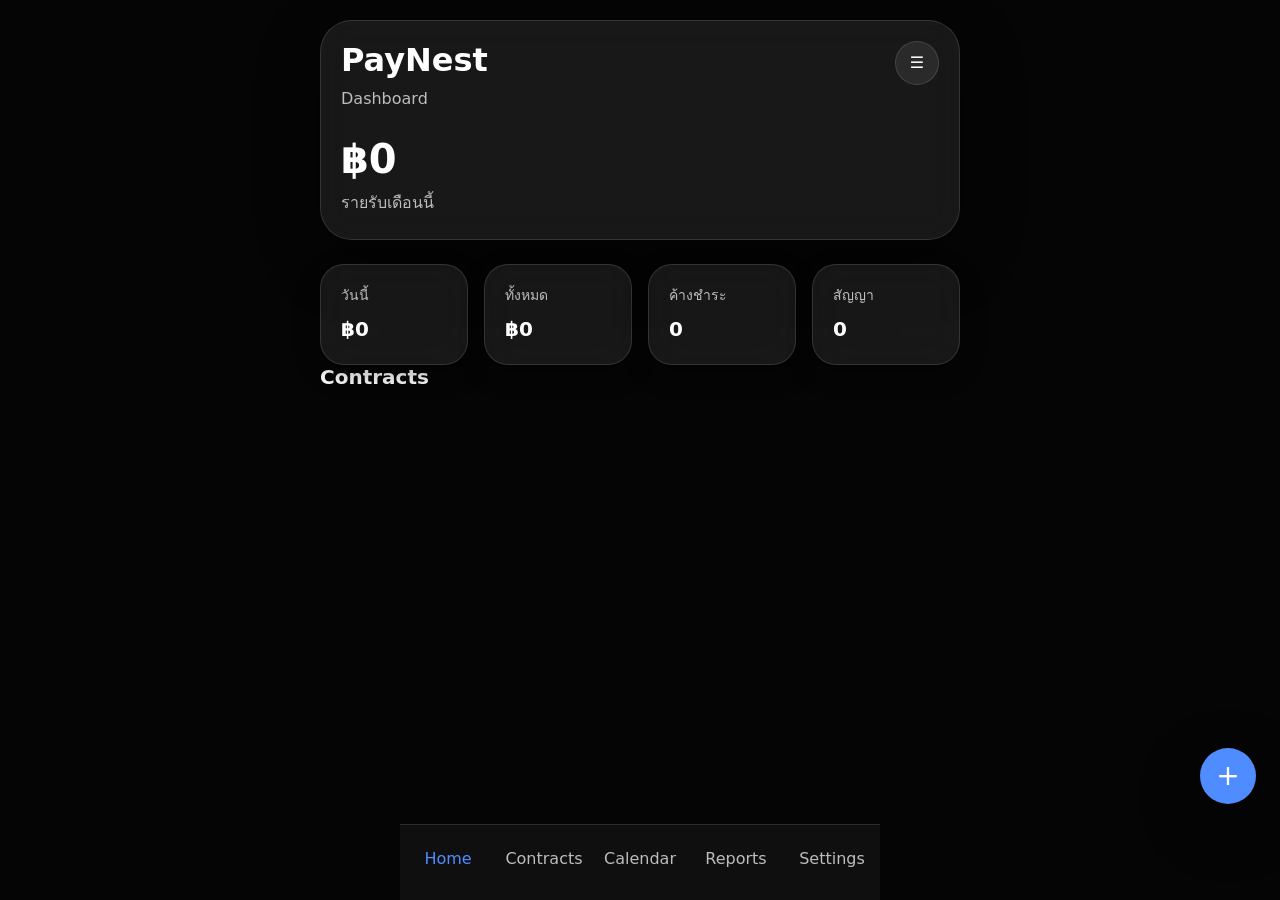
==== index.html @ bc9b3482 "Update index.html" ====
<!DOCTYPE html>
<html lang="th">
<head>
  <meta charset="UTF-8">
  <meta name="viewport" content="width=device-width, initial-scale=1.0">
  <meta name="theme-color" content="#0b0b0b">

  <title>PayNest</title>

  <link rel="manifest" href="manifest.json">

  <link rel="stylesheet" href="css/variables.css">
  <link rel="stylesheet" href="css/reset.css">
  <link rel="stylesheet" href="css/layout.css">
  <link rel="stylesheet" href="css/components.css">
  <link rel="stylesheet" href="css/animations.css">
  <link rel="stylesheet" href="css/responsive.css">
  <link rel="stylesheet" href="css/style.css">
</head>

<body>

<div class="app">

<header class="hero-card">

<div class="hero-header">

<div class="hero-title">

<h1>PayNest</h1>
<p>Dashboard</p>

</div>

<button id="profileBtn" class="icon-button" type="button" aria-label="Profile">
☰
</button>

</div>

<div class="hero-content">

<h2 id="monthlyIncome">
฿0
</h2>

<p>รายรับเดือนนี้</p>

</div>

</header>

<section class="summary-grid">

<div class="summary-card">
<span>วันนี้</span>
<strong id="todayIncome">฿0</strong>
</div>

<div class="summary-card">
<span>ทั้งหมด</span>
<strong id="totalIncome">฿0</strong>
</div>

<div class="summary-card">
<span>ค้างชำระ</span>
<strong id="overdueCount">0</strong>
</div>

<div class="summary-card">
<span>สัญญา</span>
<strong id="contractCount">0</strong>
</div>

</section>

<section class="section">

<div class="section-header">

<h2>Contracts</h2>

</div>

<div id="contractList" class="contract-list">

<!-- Contract Cards -->

</div>

</section>

</div>

<button id="fab" class="fab" type="button" aria-label="Add Contract">
+
</button>

<nav class="bottom-nav">

<button class="nav-item active" type="button">
Home
</button>

<button class="nav-item" type="button">
Contracts
</button>

<button class="nav-item" type="button">
Calendar
</button>

<button class="nav-item" type="button">
Reports
</button>

<button class="nav-item" type="button">
Settings
</button>

</nav>

<script type="module" src="js/app.js"></script>

</body>
</html>
---- css/variables.css ----
/* ==========================================
   PayNest v1
   File : variables.css
   Description : Design System
   Theme : Piano Black + Glass UI
========================================== */

:root {

    /* ========= Brand ========= */

    --app-name: "PayNest";

    /* ========= Colors ========= */

    --color-background: #050505;
    --color-surface: #111111;
    --color-card: rgba(255, 255, 255, 0.08);

    --color-text: #ffffff;
    --color-text-secondary: #bdbdbd;

    --color-primary: #4f8cff;
    --color-success: #36d17c;
    --color-warning: #ffb020;
    --color-danger: #ff5d73;

    --color-border: rgba(255,255,255,.12);

    /* ========= Glass ========= */

    --glass-background: rgba(255,255,255,.08);
    --glass-border: rgba(255,255,255,.12);
    --glass-blur: 18px;

    /* ========= Radius ========= */

    --radius-xs: 8px;
    --radius-sm: 12px;
    --radius-md: 18px;
    --radius-lg: 24px;
    --radius-xl: 32px;
    --radius-pill: 999px;

    /* ========= Shadow ========= */

    --shadow-sm: 0 2px 8px rgba(0,0,0,.25);

    --shadow-md: 0 10px 24px rgba(0,0,0,.35);

    --shadow-lg: 0 20px 60px rgba(0,0,0,.45);

    /* ========= Typography ========= */

    --font-family:
        Inter,
        "Noto Sans Thai",
        system-ui,
        sans-serif;

    --font-size-xs: .75rem;
    --font-size-sm: .875rem;
    --font-size-md: 1rem;
    --font-size-lg: 1.25rem;
    --font-size-xl: 2rem;
    --font-size-hero: 2.5rem;

    --font-weight-normal: 400;
    --font-weight-medium: 500;
    --font-weight-semibold: 600;
    --font-weight-bold: 700;

    /* ========= Layout ========= */

--container-width: 480px;

--header-height: 88px;
--bottom-nav-height: 76px;

--fab-size:56px;
--fab-right: 24px;
--fab-bottom: 96px;
--icon-button-size: 44px;
/* Safe Area */

--safe-top: env(safe-area-inset-top);
--safe-right: env(safe-area-inset-right);
--safe-bottom: env(safe-area-inset-bottom);
--safe-left: env(safe-area-inset-left);

    /* ========= Spacing ========= */

    --space-1: 4px;
    --space-2: 8px;
    --space-3: 12px;
    --space-4: 16px;
    --space-5: 20px;
    --space-6: 24px;
    --space-7: 32px;
    --space-8: 40px;

    /* ========= Transition ========= */

    --transition-fast: .18s ease;
    --transition-normal: .28s ease;
    --transition-slow: .40s ease;
/* Animation */

--animation-duration: .35s;
--animation-scale: .98;
--animation-slide-offset: 16px;
    /* ========= Z-Index ========= */

    --z-base: 1;
    --z-header: 100;
    --z-fab: 500;
    --z-navigation: 800;
    --z-modal: 1000;
    --z-toast: 1100;
}
---- css/layout.css ----
/* ==========================================
   PayNest v1
   File : layout.css
   Version : 1.0.0
   Description : Application Layout
========================================== */

/* ---------- App ---------- */

.app{
    width:100%;
    max-width:var(--container-width);
    min-height:100vh;
    margin:0 auto;
    padding:var(--space-5);
    padding-bottom:calc(var(--bottom-nav-height) + var(--space-6));
}

/* ---------- Content ---------- */

.content{
    display:flex;
    flex-direction:column;
    gap:var(--space-6);
    margin-top:var(--space-6);
}

/* ---------- Section ---------- */

.section{
    display:flex;
    flex-direction:column;
    gap:var(--space-4);
}

/* ---------- Section Header ---------- */

.section-header{
    display:flex;
    align-items:center;
    justify-content:space-between;
}

.section-header h2{
    font-size:var(--font-size-lg);
    font-weight:var(--font-weight-semibold);
}

/* ---------- Hero ---------- */

.hero-card{
    display:flex;
    flex-direction:column;
    gap:var(--space-6);
    margin-bottom:var(--space-6);
}

.hero-header{
    display:flex;
    align-items:flex-start;
    justify-content:space-between;
}

.hero-content{
    display:flex;
    flex-direction:column;
    gap:var(--space-2);
}

/* ---------- Summary ---------- */

.summary-grid{
    display:grid;
    grid-template-columns:repeat(2,1fr);
    gap:var(--space-4);
}

/* ---------- Contract ---------- */

.contract-list{
    display:flex;
    flex-direction:column;
    gap:var(--space-4);
}

/* ---------- Bottom Navigation ---------- */

.bottom-nav{
    position:fixed;
    left:50%;
    bottom:0;
    transform:translateX(-50%);
    width:100%;
    max-width:var(--container-width);
    height:var(--bottom-nav-height);

    display:grid;
    grid-template-columns:repeat(5,1fr);
    align-items:center;
}

/* ---------- Floating Button ---------- */

.fab{
    position:fixed;

    right:var(--fab-right);
    bottom:var(--fab-bottom);

    width:var(--fab-size);
    height:var(--fab-size);

    display:flex;
    align-items:center;
    justify-content:center;

    z-index:var(--z-fab);
}
---- css/components.css ----
/* ==========================================
   PayNest v1
   File : components.css
   Version : 1.0.0
   Description : UI Components
========================================== */

/* ---------- Hero Card ---------- */

.hero-card{

    background:var(--glass-background);
    border:1px solid var(--glass-border);

    backdrop-filter:blur(var(--glass-blur));
    -webkit-backdrop-filter:blur(var(--glass-blur));

    border-radius:var(--radius-xl);

    padding:var(--space-5);
min-height:220px;

    box-shadow:var(--shadow-lg);

}

.hero-title h1{

    color:var(--color-text);
    font-size:var(--font-size-xl);
    font-weight:var(--font-weight-bold);

}

.hero-title p{

    margin-top:var(--space-2);

    color:var(--color-text-secondary);

}

.hero-content h2{

    color:var(--color-text);

    font-size:var(--font-size-hero);

    font-weight:var(--font-weight-bold);

}

/* ---------- Summary ---------- */

.summary-card{

    background:var(--glass-background);

    border:1px solid var(--glass-border);

    backdrop-filter:blur(var(--glass-blur));
    -webkit-backdrop-filter:blur(var(--glass-blur));

    border-radius:var(--radius-lg);

    padding:var(--space-5);

    box-shadow:var(--shadow-md);

}

.summary-card span{

    display:block;

    color:var(--color-text-secondary);

    font-size:var(--font-size-sm);

}

.summary-card strong{

    display:block;

    margin-top:var(--space-2);

    color:var(--color-text);

    font-size:var(--font-size-lg);

}

/* ---------- Contract Card ---------- */

.contract-card{

    background:var(--glass-background);

    border:1px solid var(--glass-border);

    backdrop-filter:blur(var(--glass-blur));
    -webkit-backdrop-filter:blur(var(--glass-blur));

    border-radius:var(--radius-lg);

    padding:var(--space-5);

    box-shadow:var(--shadow-md);

}

/* ---------- Progress ---------- */

.progress{

    width:100%;
    height:8px;

    overflow:hidden;

    border-radius:var(--radius-pill);

    background:var(--color-surface);

}

.progress-bar{

    width:0;

    height:100%;

    background:var(--color-primary);

    transition:width var(--transition-normal);

}

/* ---------- Icon Button ---------- */

.icon-button{

    width:var(--icon-button-size);
    height:var(--icon-button-size);

    display:flex;
    align-items:center;
    justify-content:center;

    border-radius:50%;

    background:var(--glass-background);

    border:1px solid var(--glass-border);

    color:var(--color-text);

}

/* ---------- Floating Button ---------- */

.fab{

    background:var(--color-primary);

    color:var(--color-text);

    border-radius:50%;

    box-shadow:var(--shadow-lg);

    font-size:1.75rem;

}

/* ---------- Bottom Navigation ---------- */

.bottom-nav{

    background:rgba(17,17,17,.92);

    backdrop-filter:blur(var(--glass-blur));
    -webkit-backdrop-filter:blur(var(--glass-blur));

    border-top:1px solid var(--color-border);

}

.nav-item{

    color:var(--color-text-secondary);

    transition:color var(--transition-fast);

}

.nav-item.active{

    color:var(--color-primary);

}

/* ---------- Empty State ---------- */

.empty-state{

    padding:var(--space-8);

    text-align:center;

    color:var(--color-text-secondary);

}
---- css/animations.css ----
/* ==========================================
   PayNest v1
   File : animations.css
   Version : 1.0.0
   Description : Animations
========================================== */

/* ---------- Fade ---------- */

@keyframes fadeIn{

    from{
        opacity:0;
    }

    to{
        opacity:1;
    }

}

/* ---------- Slide ---------- */

@keyframes slideUp{

    from{

        opacity:0;

        transform:translateY(var(--animation-slide-offset));

    }

    to{

        opacity:1;

        transform:translateY(0);

    }

}

/* ---------- Scale ---------- */

@keyframes scaleIn{

    from{

        opacity:0;

        transform:scale(var(--animation-scale));

    }

    to{

        opacity:1;

        transform:scale(1);

    }

}

/* ---------- Classes ---------- */

.fade-in{

    animation:
        fadeIn
        var(--animation-duration)
        ease
        both;

}

.slide-up{

    animation:
        slideUp
        var(--animation-duration)
        ease
        both;

}

.scale-in{

    animation:
        scaleIn
        var(--animation-duration)
        ease
        both;

}

/* ---------- Card ---------- */

.hero-card,
.summary-card,
.contract-card{

    transition:

        transform var(--transition-normal),

        box-shadow var(--transition-normal),

        border-color var(--transition-fast);

}

.hero-card:hover,
.summary-card:hover,
.contract-card:hover{

    transform:translateY(-2px);

}

/* ---------- Button ---------- */

.icon-button,
.fab,
.nav-item{

    transition:

        transform var(--transition-fast),

        opacity var(--transition-fast),

        background-color var(--transition-fast),

        color var(--transition-fast);

}

.icon-button:active,
.fab:active{

    transform:scale(var(--animation-scale));

}

/* ---------- Progress ---------- */

.progress-bar{

    transition:
        width
        var(--transition-normal);

}
---- css/responsive.css ----
/* ==========================================
   PayNest v1
   File : responsive.css
   Version : 1.0.0
   Description : Responsive Layout
========================================== */

/* ---------- Small Mobile ---------- */

@media (max-width:360px){

    .app{

        padding:var(--space-4);

        padding-top:
            calc(var(--space-4) + var(--safe-top));

        padding-bottom:
            calc(
                var(--bottom-nav-height)
                + var(--space-5)
                + var(--safe-bottom)
            );

    }

    .summary-grid{

        grid-template-columns:1fr;

    }

    .hero-content h2{

        font-size:calc(var(--font-size-hero) - .5rem);

    }

    .fab{

        right:var(--space-4);

        bottom:
            calc(
                var(--fab-bottom)
                + var(--safe-bottom)
            );

    }

}

/* ---------- Mobile ---------- */

@media (min-width:361px){

    .app{

        padding-top:
            calc(var(--space-5) + var(--safe-top));

        padding-bottom:
            calc(
                var(--bottom-nav-height)
                + var(--space-6)
                + var(--safe-bottom)
            );

    }

    .bottom-nav{

    padding-bottom:
        calc(
            var(--safe-bottom)
            + var(--space-2)
        );

}

}

/* ---------- Tablet ---------- */

@media (min-width:768px){

    .summary-grid{

        grid-template-columns:
            repeat(4,1fr);

    }

    .contract-list{

        gap:var(--space-5);

    }

}

/* ---------- Desktop ---------- */

@media (min-width:1024px){

    .app{

        max-width:680px;

    }

}
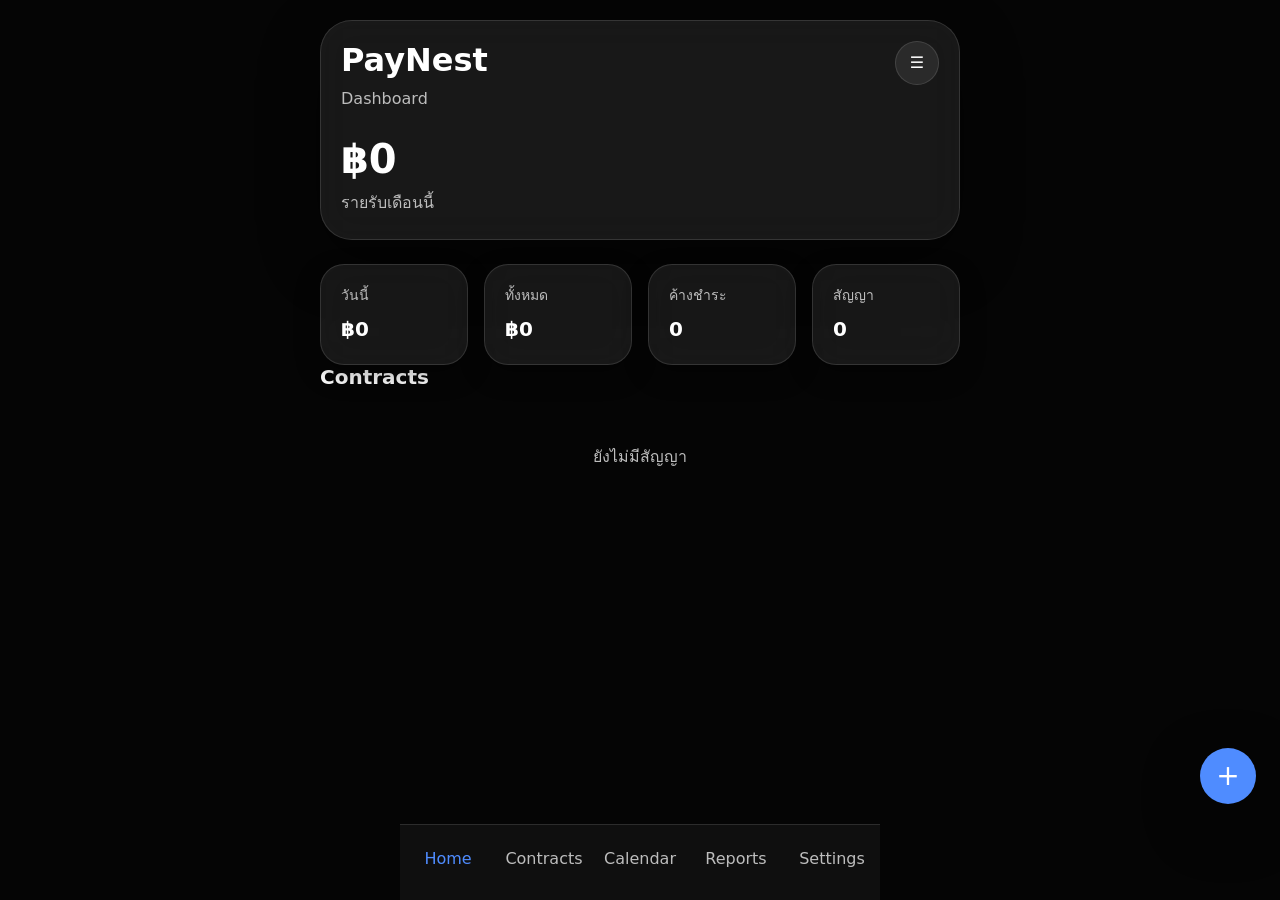
==== commit 871161c9: "Update index.html" ====
--- a/index.html
+++ b/index.html
@@ -121,7 +121,7 @@
 
 </nav>
 
-<script type="module" src="js/app.js"></script>
+<script type="module" src="js/app.js?v=2"></script>
 
 </body>
 </html>
--- a/css/style.css
+++ b/css/style.css
@@ -0,0 +1,52 @@
+/* ==========================================
+   PayNest v1
+   File : style.css
+   Version : 1.0.0
+   Description : Global Utilities
+========================================== */
+
+/* ---------- Utilities ---------- */
+
+.hidden{
+    display:none;
+}
+
+.text-center{
+    text-align:center;
+}
+
+.w-100{
+    width:100%;
+}
+
+.mt-1{
+    margin-top:var(--space-1);
+}
+
+.mt-2{
+    margin-top:var(--space-2);
+}
+
+.mt-3{
+    margin-top:var(--space-3);
+}
+
+.mt-4{
+    margin-top:var(--space-4);
+}
+
+.mb-1{
+    margin-bottom:var(--space-1);
+}
+
+.mb-2{
+    margin-bottom:var(--space-2);
+}
+
+.mb-3{
+    margin-bottom:var(--space-3);
+}
+
+.mb-4{
+    margin-bottom:var(--space-4);
+}
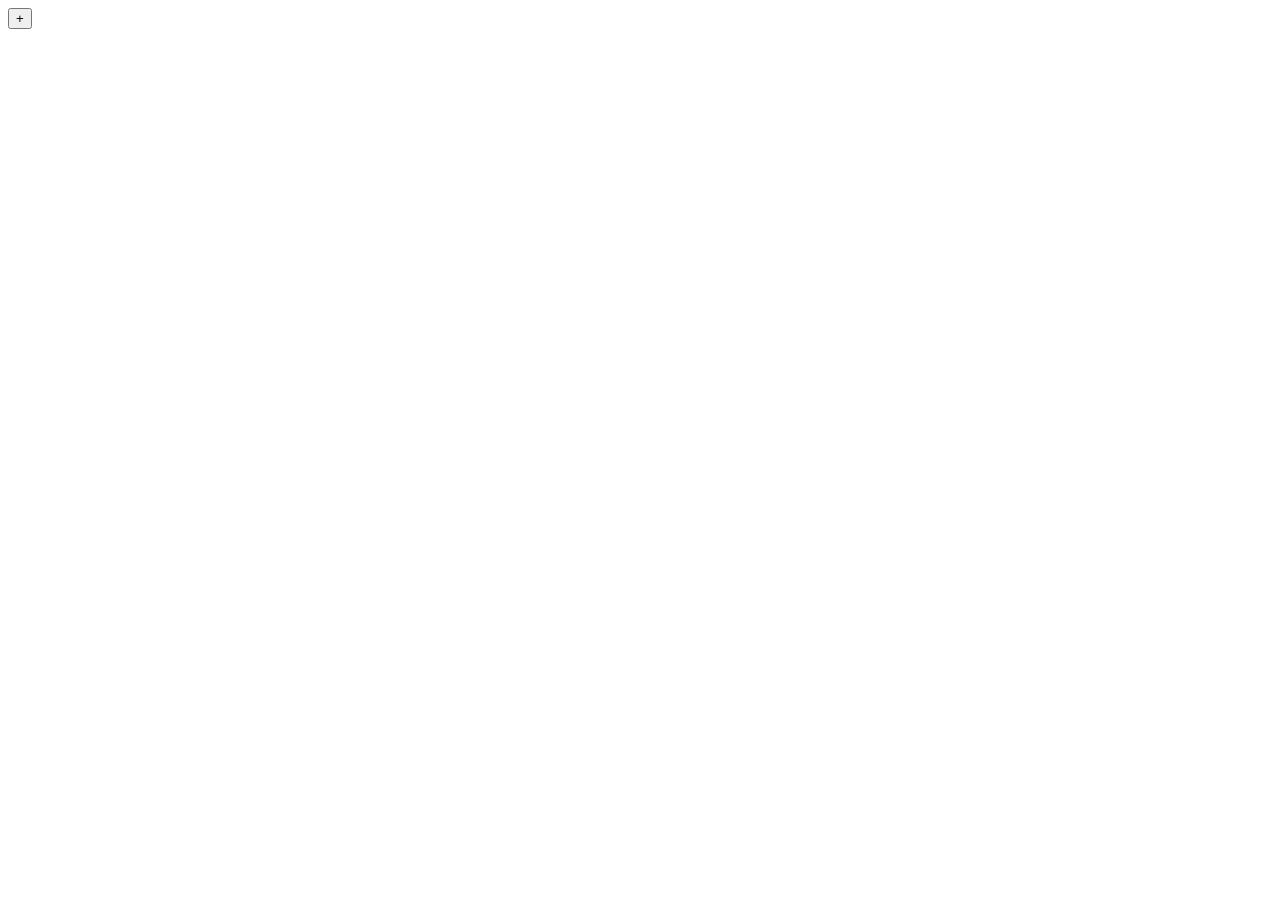
==== commit fd4d94fb: "Create index.html" ====
--- a/index.html
+++ b/index.html
@@ -3,125 +3,37 @@
 <head>
   <meta charset="UTF-8">
   <meta name="viewport" content="width=device-width, initial-scale=1.0">
-  <meta name="theme-color" content="#0b0b0b">
-
-  <title>PayNest</title>
-
+  <meta name="theme-color" content="#050505">
+  <meta name="description" content="PayNest v1">
   <link rel="manifest" href="manifest.json">
 
   <link rel="stylesheet" href="css/variables.css">
-  <link rel="stylesheet" href="css/reset.css">
+  <link rel="stylesheet" href="css/base.css">
   <link rel="stylesheet" href="css/layout.css">
   <link rel="stylesheet" href="css/components.css">
-  <link rel="stylesheet" href="css/animations.css">
+  <link rel="stylesheet" href="css/utilities.css">
   <link rel="stylesheet" href="css/responsive.css">
-  <link rel="stylesheet" href="css/style.css">
+
+  <title>PayNest v1</title>
 </head>
-
 <body>
 
-<div class="app">
+<div id="app">
 
-<header class="hero-card">
+  <header id="hero"></header>
 
-<div class="hero-header">
+  <main id="main-content">
+    <section id="summary-cards"></section>
+    <section id="contract-list"></section>
+  </main>
 
-<div class="hero-title">
+  <button id="fab" aria-label="เพิ่มสัญญา">+</button>
 
-<h1>PayNest</h1>
-<p>Dashboard</p>
+  <nav id="bottom-navigation" aria-label="Bottom Navigation"></nav>
 
 </div>
 
-<button id="profileBtn" class="icon-button" type="button" aria-label="Profile">
-☰
-</button>
-
-</div>
-
-<div class="hero-content">
-
-<h2 id="monthlyIncome">
-฿0
-</h2>
-
-<p>รายรับเดือนนี้</p>
-
-</div>
-
-</header>
-
-<section class="summary-grid">
-
-<div class="summary-card">
-<span>วันนี้</span>
-<strong id="todayIncome">฿0</strong>
-</div>
-
-<div class="summary-card">
-<span>ทั้งหมด</span>
-<strong id="totalIncome">฿0</strong>
-</div>
-
-<div class="summary-card">
-<span>ค้างชำระ</span>
-<strong id="overdueCount">0</strong>
-</div>
-
-<div class="summary-card">
-<span>สัญญา</span>
-<strong id="contractCount">0</strong>
-</div>
-
-</section>
-
-<section class="section">
-
-<div class="section-header">
-
-<h2>Contracts</h2>
-
-</div>
-
-<div id="contractList" class="contract-list">
-
-<!-- Contract Cards -->
-
-</div>
-
-</section>
-
-</div>
-
-<button id="fab" class="fab" type="button" aria-label="Add Contract">
-+
-</button>
-
-<nav class="bottom-nav">
-
-<button class="nav-item active" type="button">
-Home
-</button>
-
-<button class="nav-item" type="button">
-Contracts
-</button>
-
-<button class="nav-item" type="button">
-Calendar
-</button>
-
-<button class="nav-item" type="button">
-Reports
-</button>
-
-<button class="nav-item" type="button">
-Settings
-</button>
-
-</nav>
-
-<script type="module" src="js/app.js?v=2"></script>
+<script type="module" src="js/main.js"></script>
 
 </body>
-</html>
+</html>
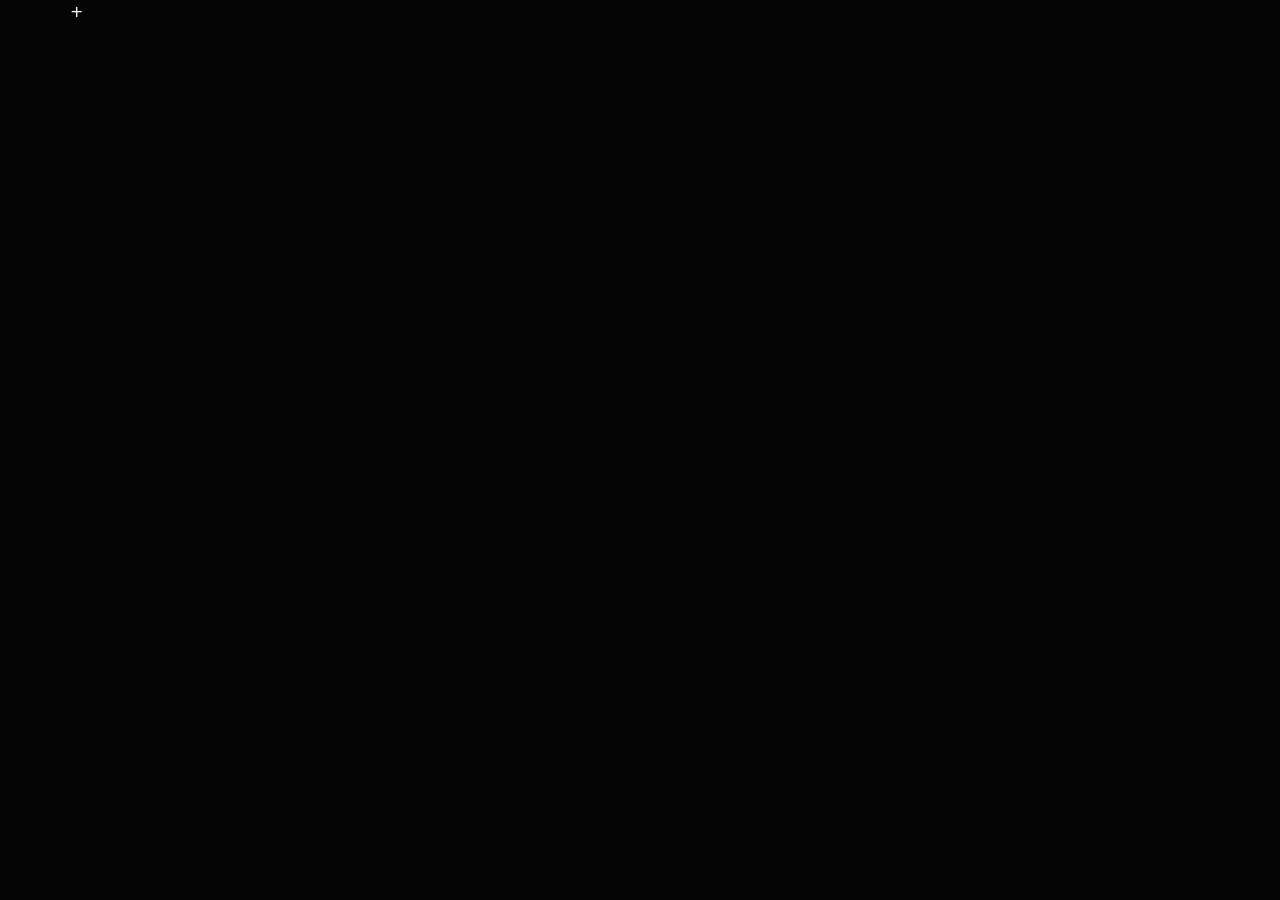
==== commit d13fce6c: "Update index.html" ====
--- a/index.html
+++ b/index.html
@@ -36,4 +36,4 @@
 <script type="module" src="js/main.js"></script>
 
 </body>
-</html>+</html>
--- a/css/variables.css
+++ b/css/variables.css
@@ -0,0 +1,218 @@
+/* ==========================================================
+   PayNest v1
+   variables.css
+   Design Tokens
+   Version : 1.0.0
+========================================================== */
+
+:root {
+
+    /* ==========================================
+       Colors
+    ========================================== */
+
+    --color-background: #050505;
+
+    --color-surface: rgba(255,255,255,.08);
+
+    --color-surface-hover: rgba(255,255,255,.12);
+
+    --color-border: rgba(255,255,255,.10);
+
+    --color-primary: #00E5FF;
+
+    --color-primary-light: #7CF3FF;
+
+    --color-success: #22C55E;
+
+    --color-warning: #F59E0B;
+
+    --color-danger: #EF4444;
+
+    --color-text: #FFFFFF;
+
+    --color-text-secondary: #B7BDC6;
+
+    --color-text-disabled: #707784;
+
+
+
+    /* ==========================================
+       Glass UI
+    ========================================== */
+
+    --glass-background: rgba(255,255,255,.08);
+
+    --glass-border: rgba(255,255,255,.10);
+
+    --glass-blur: 18px;
+
+    --glass-saturate: 180%;
+
+
+
+    /* ==========================================
+       Typography
+    ========================================== */
+
+    --font-family:
+        "Inter",
+        "Noto Sans Thai",
+        system-ui,
+        sans-serif;
+
+    --font-size-xs: .75rem;
+
+    --font-size-sm: .875rem;
+
+    --font-size-md: 1rem;
+
+    --font-size-lg: 1.125rem;
+
+    --font-size-xl: 1.5rem;
+
+    --font-size-2xl: 2rem;
+
+    --font-size-3xl: 2.5rem;
+
+
+
+    /* ==========================================
+       Font Weight
+    ========================================== */
+
+    --font-weight-regular: 400;
+
+    --font-weight-medium: 500;
+
+    --font-weight-semibold: 600;
+
+    --font-weight-bold: 700;
+
+
+
+    /* ==========================================
+       Line Height
+    ========================================== */
+
+    --line-height-sm: 1.2;
+
+    --line-height-md: 1.5;
+
+    --line-height-lg: 1.8;
+
+
+
+    /* ==========================================
+       Spacing
+    ========================================== */
+
+    --space-1: .25rem;
+
+    --space-2: .5rem;
+
+    --space-3: .75rem;
+
+    --space-4: 1rem;
+
+    --space-5: 1.25rem;
+
+    --space-6: 1.5rem;
+
+    --space-7: 2rem;
+
+    --space-8: 3rem;
+
+
+
+    /* ==========================================
+       Radius
+    ========================================== */
+
+    --radius-sm: 10px;
+
+    --radius-md: 16px;
+
+    --radius-lg: 24px;
+
+    --radius-xl: 32px;
+
+    --radius-round: 999px;
+
+
+
+    /* ==========================================
+       Shadow
+    ========================================== */
+
+    --shadow-sm:
+
+        0 4px 10px rgba(0,0,0,.20);
+
+    --shadow-md:
+
+        0 12px 30px rgba(0,0,0,.28);
+
+    --shadow-lg:
+
+        0 20px 50px rgba(0,0,0,.40);
+
+    --shadow-primary:
+
+        0 0 24px rgba(0,229,255,.25);
+
+
+
+    /* ==========================================
+       Border
+    ========================================== */
+
+    --border-width: 1px;
+
+    --border-style: solid;
+
+
+
+    /* ==========================================
+       Transition
+    ========================================== */
+
+    --transition-fast: .18s ease;
+
+    --transition-normal: .28s ease;
+
+    --transition-slow: .40s ease;
+
+
+
+    /* ==========================================
+       Layout
+    ========================================== */
+
+    --container-width: 640px;
+
+    --header-height: 70px;
+
+    --bottom-nav-height: 72px;
+
+    --fab-size: 60px;
+
+
+
+    /* ==========================================
+       Z-index
+    ========================================== */
+
+    --z-base: 1;
+
+    --z-header: 100;
+
+    --z-navigation: 300;
+
+    --z-fab: 500;
+
+    --z-modal: 1000;
+
+    --z-toast: 1100;
+
+}
--- a/css/base.css
+++ b/css/base.css
@@ -0,0 +1,239 @@
+/* ==========================================================
+   PayNest v1
+   base.css
+   Base Styles
+   Version : 1.0.0
+========================================================== */
+
+/* ==========================================
+   Reset
+========================================== */
+
+*,
+*::before,
+*::after{
+    margin:0;
+    padding:0;
+    box-sizing:border-box;
+}
+
+/* ==========================================
+   HTML
+========================================== */
+
+html{
+    font-size:16px;
+    scroll-behavior:smooth;
+    -webkit-text-size-adjust:100%;
+}
+
+/* ==========================================
+   Body
+========================================== */
+
+body{
+
+    min-height:100vh;
+
+    background:var(--color-background);
+
+    color:var(--color-text);
+
+    font-family:var(--font-family);
+
+    font-size:var(--font-size-md);
+
+    font-weight:var(--font-weight-regular);
+
+    line-height:var(--line-height-md);
+
+    text-rendering:optimizeLegibility;
+
+    -webkit-font-smoothing:antialiased;
+
+    -moz-osx-font-smoothing:grayscale;
+
+    overflow-x:hidden;
+
+}
+
+/* ==========================================
+   Headings
+========================================== */
+
+h1,
+h2,
+h3,
+h4,
+h5,
+h6{
+
+    font-weight:var(--font-weight-bold);
+
+    line-height:var(--line-height-sm);
+
+}
+
+/* ==========================================
+   Paragraph
+========================================== */
+
+p{
+
+    color:var(--color-text-secondary);
+
+}
+
+/* ==========================================
+   Link
+========================================== */
+
+a{
+
+    color:inherit;
+
+    text-decoration:none;
+
+    transition:color var(--transition-fast);
+
+}
+
+/* ==========================================
+   Lists
+========================================== */
+
+ul,
+ol{
+
+    list-style:none;
+
+}
+
+/* ==========================================
+   Images
+========================================== */
+
+img,
+picture{
+
+    display:block;
+
+    max-width:100%;
+
+    height:auto;
+
+}
+
+/* ==========================================
+   Button
+========================================== */
+
+button{
+
+    border:none;
+
+    outline:none;
+
+    background:none;
+
+    color:inherit;
+
+    font:inherit;
+
+    cursor:pointer;
+
+}
+
+/* ==========================================
+   Form
+========================================== */
+
+input,
+textarea,
+select{
+
+    width:100%;
+
+    border:none;
+
+    outline:none;
+
+    background:transparent;
+
+    color:inherit;
+
+    font:inherit;
+
+}
+
+textarea{
+
+    resize:vertical;
+
+}
+
+/* ==========================================
+   Table
+========================================== */
+
+table{
+
+    width:100%;
+
+    border-collapse:collapse;
+
+}
+
+/* ==========================================
+   Selection
+========================================== */
+
+::selection{
+
+    background:var(--color-primary);
+
+    color:#000;
+
+}
+
+/* ==========================================
+   Scrollbar
+========================================== */
+
+::-webkit-scrollbar{
+
+    width:8px;
+
+}
+
+::-webkit-scrollbar-track{
+
+    background:transparent;
+
+}
+
+::-webkit-scrollbar-thumb{
+
+    background:rgba(255,255,255,.18);
+
+    border-radius:var(--radius-round);
+
+}
+
+::-webkit-scrollbar-thumb:hover{
+
+    background:rgba(255,255,255,.30);
+
+}
+
+/* ==========================================
+   Focus
+========================================== */
+
+:focus-visible{
+
+    outline:2px solid var(--color-primary);
+
+    outline-offset:2px;
+
+}
--- a/css/layout.css
+++ b/css/layout.css
@@ -0,0 +1,185 @@
+/* ==========================================================
+   PayNest v1
+   layout.css
+   Layout System
+   Version : 1.0.0
+========================================================== */
+
+/* ==========================================
+   App
+========================================== */
+
+#app{
+
+    width:100%;
+
+    min-height:100vh;
+
+    max-width:var(--container-width);
+
+    margin:0 auto;
+
+    position:relative;
+
+    padding-bottom:calc(
+        var(--bottom-nav-height) +
+        var(--space-6)
+    );
+
+}
+
+/* ==========================================
+   Container
+========================================== */
+
+.container{
+
+    width:100%;
+
+    padding-left:var(--space-4);
+
+    padding-right:var(--space-4);
+
+    margin:0 auto;
+
+}
+
+/* ==========================================
+   Header
+========================================== */
+
+.app-header{
+
+    width:100%;
+
+    padding-top:var(--space-6);
+
+    padding-bottom:var(--space-5);
+
+}
+
+/* ==========================================
+   Main
+========================================== */
+
+.app-main{
+
+    display:flex;
+
+    flex-direction:column;
+
+    gap:var(--space-5);
+
+}
+
+/* ==========================================
+   Section
+========================================== */
+
+.section{
+
+    display:flex;
+
+    flex-direction:column;
+
+    gap:var(--space-4);
+
+}
+
+/* ==========================================
+   Grid
+========================================== */
+
+.grid{
+
+    display:grid;
+
+    gap:var(--space-4);
+
+}
+
+.grid-2{
+
+    grid-template-columns:
+        repeat(2,minmax(0,1fr));
+
+}
+
+.grid-3{
+
+    grid-template-columns:
+        repeat(3,minmax(0,1fr));
+
+}
+
+/* ==========================================
+   Stack
+========================================== */
+
+.stack{
+
+    display:flex;
+
+    flex-direction:column;
+
+    gap:var(--space-4);
+
+}
+
+/* ==========================================
+   Row
+========================================== */
+
+.row{
+
+    display:flex;
+
+    align-items:center;
+
+    justify-content:space-between;
+
+    gap:var(--space-3);
+
+}
+
+/* ==========================================
+   Center
+========================================== */
+
+.center{
+
+    display:flex;
+
+    justify-content:center;
+
+    align-items:center;
+
+}
+
+/* ==========================================
+   Spacer
+========================================== */
+
+.spacer{
+
+    flex:1;
+
+}
+
+/* ==========================================
+   Bottom Safe Area
+========================================== */
+
+.safe-bottom{
+
+    padding-bottom:calc(
+
+        var(--bottom-nav-height)
+
+        +
+
+        env(safe-area-inset-bottom)
+
+    );
+
+}
--- a/css/components.css
+++ b/css/components.css
@@ -0,0 +1,314 @@
+/* ==========================================================
+   PayNest v1
+   components.css
+   Components
+   Version : 1.0.0
+========================================================== */
+
+/* ==========================================
+   Glass Card
+========================================== */
+
+.card{
+
+    background:var(--glass-background);
+
+    border:var(--border-width)
+        var(--border-style)
+        var(--glass-border);
+
+    border-radius:var(--radius-lg);
+
+    backdrop-filter:
+        blur(var(--glass-blur))
+        saturate(var(--glass-saturate));
+
+    -webkit-backdrop-filter:
+        blur(var(--glass-blur))
+        saturate(var(--glass-saturate));
+
+    box-shadow:var(--shadow-md);
+
+    transition:
+        transform var(--transition-normal),
+        background var(--transition-normal);
+
+}
+
+.card:hover{
+
+    background:var(--color-surface-hover);
+
+    transform:translateY(-2px);
+
+}
+
+/* ==========================================
+   Hero Card
+========================================== */
+
+.hero-card{
+
+    padding:var(--space-6);
+
+    display:flex;
+
+    flex-direction:column;
+
+    gap:var(--space-5);
+
+}
+
+.hero-title{
+
+    font-size:var(--font-size-sm);
+
+    color:var(--color-text-secondary);
+
+}
+
+.hero-amount{
+
+    font-size:var(--font-size-3xl);
+
+    font-weight:var(--font-weight-bold);
+
+    color:var(--color-primary);
+
+}
+
+/* ==========================================
+   Summary Card
+========================================== */
+
+.summary-card{
+
+    padding:var(--space-4);
+
+    display:flex;
+
+    flex-direction:column;
+
+    gap:var(--space-2);
+
+}
+
+.summary-label{
+
+    font-size:var(--font-size-sm);
+
+    color:var(--color-text-secondary);
+
+}
+
+.summary-value{
+
+    font-size:var(--font-size-xl);
+
+    font-weight:var(--font-weight-semibold);
+
+}
+
+/* ==========================================
+   Contract Card
+========================================== */
+
+.contract-card{
+
+    padding:var(--space-5);
+
+    display:flex;
+
+    flex-direction:column;
+
+    gap:var(--space-4);
+
+}
+
+.contract-header{
+
+    display:flex;
+
+    justify-content:space-between;
+
+    align-items:center;
+
+    gap:var(--space-3);
+
+}
+
+.contract-name{
+
+    font-size:var(--font-size-lg);
+
+    font-weight:var(--font-weight-semibold);
+
+}
+
+.contract-product{
+
+    color:var(--color-text-secondary);
+
+    font-size:var(--font-size-sm);
+
+}
+
+.contract-footer{
+
+    display:flex;
+
+    justify-content:space-between;
+
+    align-items:center;
+
+    gap:var(--space-3);
+
+}
+
+/* ==========================================
+   Progress
+========================================== */
+
+.progress{
+
+    width:100%;
+
+    height:8px;
+
+    background:rgba(255,255,255,.08);
+
+    border-radius:var(--radius-round);
+
+    overflow:hidden;
+
+}
+
+.progress-bar{
+
+    width:0;
+
+    height:100%;
+
+    background:linear-gradient(
+        90deg,
+        var(--color-primary),
+        var(--color-primary-light)
+    );
+
+    transition:width .4s ease;
+
+}
+
+/* ==========================================
+   Floating Action Button
+========================================== */
+
+.fab{
+
+    position:fixed;
+
+    right:var(--space-6);
+
+bottom:calc(
+    var(--bottom-nav-height)
+    +
+    var(--space-6)
+);
+
+    width:var(--fab-size);
+
+    height:var(--fab-size);
+
+    border-radius:50%;
+
+    background:var(--color-primary);
+
+    color:#000;
+
+    display:flex;
+
+    justify-content:center;
+
+    align-items:center;
+
+    font-size:2rem;
+
+    font-weight:700;
+
+    box-shadow:var(--shadow-primary);
+
+    z-index:var(--z-fab);
+
+    transition:
+        transform var(--transition-fast);
+
+}
+
+.fab:hover{
+
+    transform:scale(1.05);
+
+}
+
+/* ==========================================
+   Bottom Navigation
+========================================== */
+
+.bottom-nav{
+
+    position:fixed;
+
+    left:0;
+
+    right:0;
+
+    bottom:0;
+
+    min-height:var(--bottom-nav-height);
+
+padding-bottom:env(safe-area-inset-bottom);
+
+    display:flex;
+
+    justify-content:space-around;
+
+    align-items:center;
+
+    background:rgba(5,5,5,.88);
+
+    backdrop-filter:
+        blur(var(--glass-blur));
+
+    border-top:
+
+        var(--border-width)
+
+        var(--border-style)
+
+        var(--glass-border);
+
+    z-index:var(--z-navigation);
+
+}
+
+.bottom-nav-item{
+
+    display:flex;
+
+    flex-direction:column;
+
+    align-items:center;
+
+    gap:4px;
+
+    color:var(--color-text-secondary);
+
+    transition:color var(--transition-fast);
+
+}
+
+.bottom-nav-item.active{
+
+    color:var(--color-primary);
+
+}
--- a/css/utilities.css
+++ b/css/utilities.css
@@ -0,0 +1,224 @@
+/* ==========================================================
+   PayNest v1
+   utilities.css
+   Utility Classes
+   Version : 1.0.0
+========================================================== */
+
+/* ==========================================
+   Display
+========================================== */
+
+.hidden{
+    display:none;
+}
+
+.block{
+    display:block;
+}
+
+.flex{
+    display:flex;
+}
+
+
+.inline-flex{
+    display:inline-flex;
+}
+
+/* ==========================================
+   Flex
+========================================== */
+
+.flex-column{
+    flex-direction:column;
+}
+
+.flex-wrap{
+    flex-wrap:wrap;
+}
+
+.items-center{
+    align-items:center;
+}
+
+.items-start{
+    align-items:flex-start;
+}
+
+.items-end{
+    align-items:flex-end;
+}
+
+.justify-center{
+    justify-content:center;
+}
+
+.justify-between{
+    justify-content:space-between;
+}
+
+.justify-end{
+    justify-content:flex-end;
+}
+
+.gap-1{
+    gap:var(--space-1);
+}
+
+.gap-2{
+    gap:var(--space-2);
+}
+
+.gap-3{
+    gap:var(--space-3);
+}
+
+.gap-4{
+    gap:var(--space-4);
+}
+
+.gap-5{
+    gap:var(--space-5);
+}
+
+.gap-6{
+    gap:var(--space-6);
+}
+
+/* ==========================================
+   Width
+========================================== */
+
+.w-100{
+    width:100%;
+}
+
+.h-100{
+    height:100%;
+}
+
+/* ==========================================
+   Margin
+========================================== */
+
+.mt-1{margin-top:var(--space-1);}
+.mt-2{margin-top:var(--space-2);}
+.mt-3{margin-top:var(--space-3);}
+.mt-4{margin-top:var(--space-4);}
+.mt-5{margin-top:var(--space-5);}
+.mt-6{margin-top:var(--space-6);}
+
+.mb-1{margin-bottom:var(--space-1);}
+.mb-2{margin-bottom:var(--space-2);}
+.mb-3{margin-bottom:var(--space-3);}
+.mb-4{margin-bottom:var(--space-4);}
+.mb-5{margin-bottom:var(--space-5);}
+.mb-6{margin-bottom:var(--space-6);}
+
+/* ==========================================
+   Padding
+========================================== */
+
+.p-1{padding:var(--space-1);}
+.p-2{padding:var(--space-2);}
+.p-3{padding:var(--space-3);}
+.p-4{padding:var(--space-4);}
+.p-5{padding:var(--space-5);}
+.p-6{padding:var(--space-6);}
+
+/* ==========================================
+   Text
+========================================== */
+
+.text-left{
+    text-align:left;
+}
+
+.text-center{
+    text-align:center;
+}
+
+.text-right{
+    text-align:right;
+}
+
+.text-primary{
+    color:var(--color-primary);
+}
+
+.text-secondary{
+    color:var(--color-text-secondary);
+}
+
+.text-success{
+    color:var(--color-success);
+}
+
+.text-warning{
+    color:var(--color-warning);
+}
+
+.text-danger{
+    color:var(--color-danger);
+}
+
+.text-bold{
+    font-weight:var(--font-weight-bold);
+}
+
+.text-semibold{
+    font-weight:var(--font-weight-semibold);
+}
+
+/* ==========================================
+   Border Radius
+========================================== */
+
+.rounded-sm{
+    border-radius:var(--radius-sm);
+}
+
+.rounded-md{
+    border-radius:var(--radius-md);
+}
+
+.rounded-lg{
+    border-radius:var(--radius-lg);
+}
+
+.rounded-round{
+    border-radius:var(--radius-round);
+}
+
+/* ==========================================
+   Shadow
+========================================== */
+
+.shadow-sm{
+    box-shadow:var(--shadow-sm);
+}
+
+.shadow-md{
+    box-shadow:var(--shadow-md);
+}
+
+.shadow-lg{
+    box-shadow:var(--shadow-lg);
+}
+
+/* ==========================================
+   Cursor
+========================================== */
+
+.cursor-pointer{
+    cursor:pointer;
+}
+
+/* ==========================================
+   Overflow
+========================================== */
+
+.overflow-hidden{
+    overflow:hidden;
+}
--- a/css/responsive.css
+++ b/css/responsive.css
@@ -0,0 +1,103 @@
+/* ==========================================================
+   PayNest v1
+   responsive.css
+   Responsive System
+   Version : 1.0.0
+========================================================== */
+
+/* ==========================================
+   Large Mobile
+========================================== */
+
+@media (min-width: 480px){
+
+    .container{
+        padding-left: var(--space-5);
+        padding-right: var(--space-5);
+    }
+
+}
+
+/* ==========================================
+   Tablet
+========================================== */
+
+@media (min-width: 768px){
+
+    :root{
+
+        --container-width: 720px;
+
+    }
+
+    .grid-2{
+
+        grid-template-columns: repeat(2,1fr);
+
+    }
+
+    .grid-3{
+
+        grid-template-columns: repeat(3,1fr);
+
+    }
+
+}
+
+/* ==========================================
+   Desktop
+========================================== */
+
+@media (min-width: 1024px){
+
+    :root{
+
+        --container-width: 960px;
+
+    }
+
+    .hero-card{
+
+        padding: var(--space-7);
+
+    }
+
+    .contract-card{
+
+        padding: var(--space-6);
+
+    }
+
+}
+
+/* ==========================================
+   Large Desktop
+========================================== */
+
+@media (min-width: 1280px){
+
+    :root{
+
+        --container-width: 1140px;
+
+    }
+
+}
+
+/* ==========================================
+   Reduced Motion
+========================================== */
+
+@media (prefers-reduced-motion: reduce){
+
+    *{
+
+        animation: none !important;
+
+        transition: none !important;
+
+        scroll-behavior: auto !important;
+
+    }
+
+}
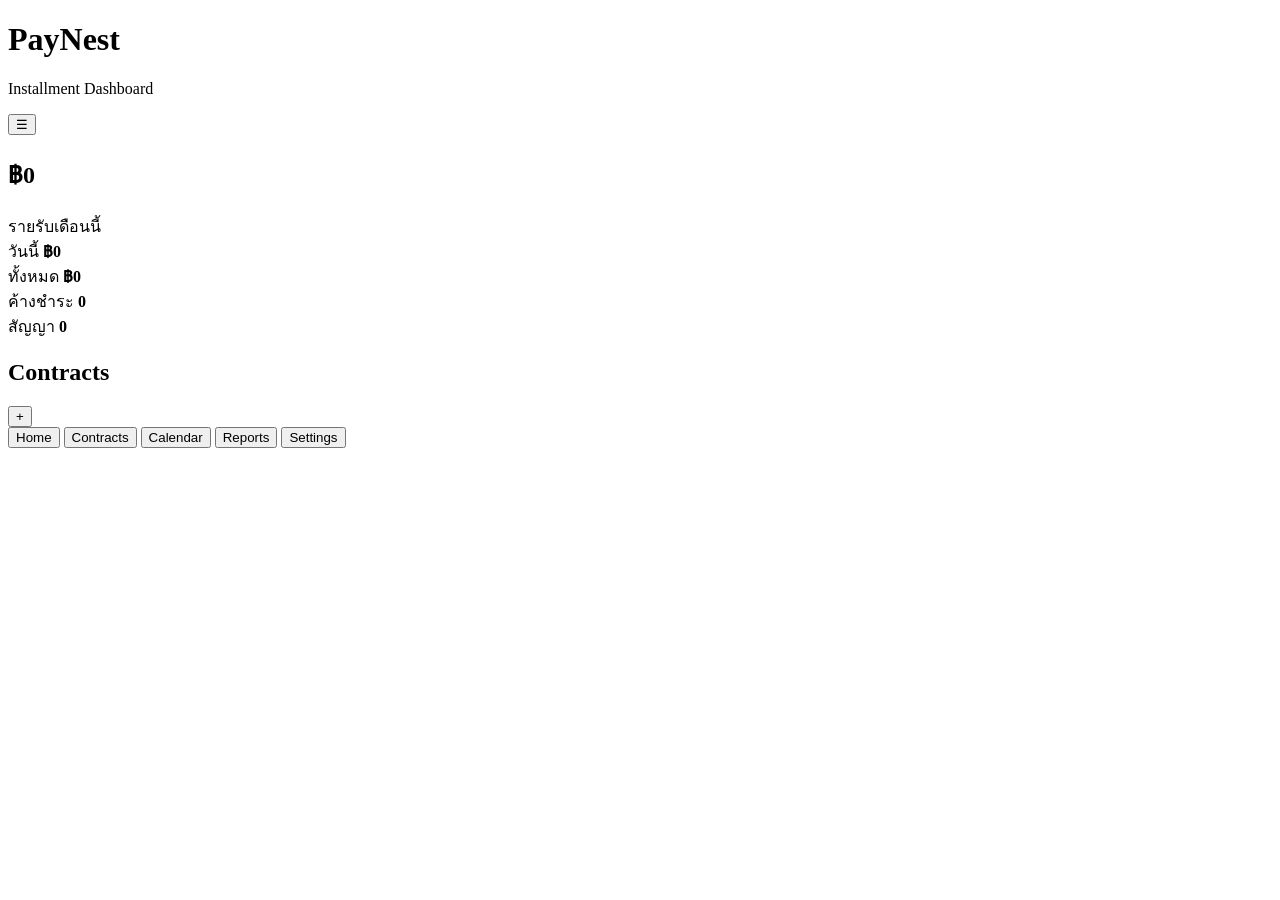
==== commit a12c1195: "Create index.html" ====
--- a/index.html
+++ b/index.html
@@ -1,39 +1,233 @@
 <!DOCTYPE html>
 <html lang="th">
 <head>
-  <meta charset="UTF-8">
-  <meta name="viewport" content="width=device-width, initial-scale=1.0">
-  <meta name="theme-color" content="#050505">
-  <meta name="description" content="PayNest v1">
-  <link rel="manifest" href="manifest.json">
-
-  <link rel="stylesheet" href="css/variables.css">
-  <link rel="stylesheet" href="css/base.css">
-  <link rel="stylesheet" href="css/layout.css">
-  <link rel="stylesheet" href="css/components.css">
-  <link rel="stylesheet" href="css/utilities.css">
-  <link rel="stylesheet" href="css/responsive.css">
-
-  <title>PayNest v1</title>
+
+    <meta charset="UTF-8">
+
+    <meta
+        name="viewport"
+        content="width=device-width, initial-scale=1.0, viewport-fit=cover">
+
+    <meta
+        name="theme-color"
+        content="#050505">
+
+    <meta
+        name="description"
+        content="PayNest Installment Manager">
+
+    <title>PayNest</title>
+
+    <link
+        rel="manifest"
+        href="manifest.json">
+
+    <link
+        rel="stylesheet"
+        href="css/variables.css">
+
+    <link
+        rel="stylesheet"
+        href="css/reset.css">
+
+    <link
+        rel="stylesheet"
+        href="css/layout.css">
+
+    <link
+        rel="stylesheet"
+        href="css/components.css">
+
+    <link
+        rel="stylesheet"
+        href="css/animations.css">
+
+    <link
+        rel="stylesheet"
+        href="css/responsive.css">
+
+    <link
+        rel="stylesheet"
+        href="css/style.css">
+
 </head>
+
 <body>
 
-<div id="app">
-
-  <header id="hero"></header>
-
-  <main id="main-content">
-    <section id="summary-cards"></section>
-    <section id="contract-list"></section>
-  </main>
-
-  <button id="fab" aria-label="เพิ่มสัญญา">+</button>
-
-  <nav id="bottom-navigation" aria-label="Bottom Navigation"></nav>
+<div class="app">
+
+<header class="hero-card">
+
+    <div class="hero-header">
+
+        <div class="hero-title">
+
+            <h1>PayNest</h1>
+
+            <p>Installment Dashboard</p>
+
+        </div>
+
+        <button
+            id="menuButton"
+            class="icon-button"
+            type="button"
+            aria-label="Menu">
+
+            ☰
+
+        </button>
+
+    </div>
+
+    <div class="hero-content">
+
+        <h2 id="monthlyIncome">
+
+            ฿0
+
+        </h2>
+
+        <span>
+
+            รายรับเดือนนี้
+
+        </span>
+
+    </div>
+
+</header>
+
+<section
+    class="summary-grid"
+    id="summaryGrid">
+
+    <article class="summary-card">
+
+        <span>วันนี้</span>
+
+        <strong id="todayIncome">
+
+            ฿0
+
+        </strong>
+
+    </article>
+
+    <article class="summary-card">
+
+        <span>ทั้งหมด</span>
+
+        <strong id="totalIncome">
+
+            ฿0
+
+        </strong>
+
+    </article>
+
+    <article class="summary-card">
+
+        <span>ค้างชำระ</span>
+
+        <strong id="overdueCount">
+
+            0
+
+        </strong>
+
+    </article>
+
+    <article class="summary-card">
+
+        <span>สัญญา</span>
+
+        <strong id="contractCount">
+
+            0
+
+        </strong>
+
+    </article>
+
+</section>
+
+<section class="section">
+
+    <div class="section-header">
+
+        <h2>Contracts</h2>
+
+    </div>
+
+    <div
+        id="contractList"
+        class="contract-list">
+
+    </div>
+
+</section>
 
 </div>
 
-<script type="module" src="js/main.js"></script>
+<button
+    id="fab"
+    class="fab"
+    type="button"
+    aria-label="Add Contract">
+
+    +
+
+</button>
+
+<nav
+    class="bottom-nav">
+
+    <button
+        class="nav-item active"
+        type="button">
+
+        Home
+
+    </button>
+
+    <button
+        class="nav-item"
+        type="button">
+
+        Contracts
+
+    </button>
+
+    <button
+        class="nav-item"
+        type="button">
+
+        Calendar
+
+    </button>
+
+    <button
+        class="nav-item"
+        type="button">
+
+        Reports
+
+    </button>
+
+    <button
+        class="nav-item"
+        type="button">
+
+        Settings
+
+    </button>
+
+</nav>
+
+<script
+    type="module"
+    src="js/app.js"></script>
 
 </body>
 </html>
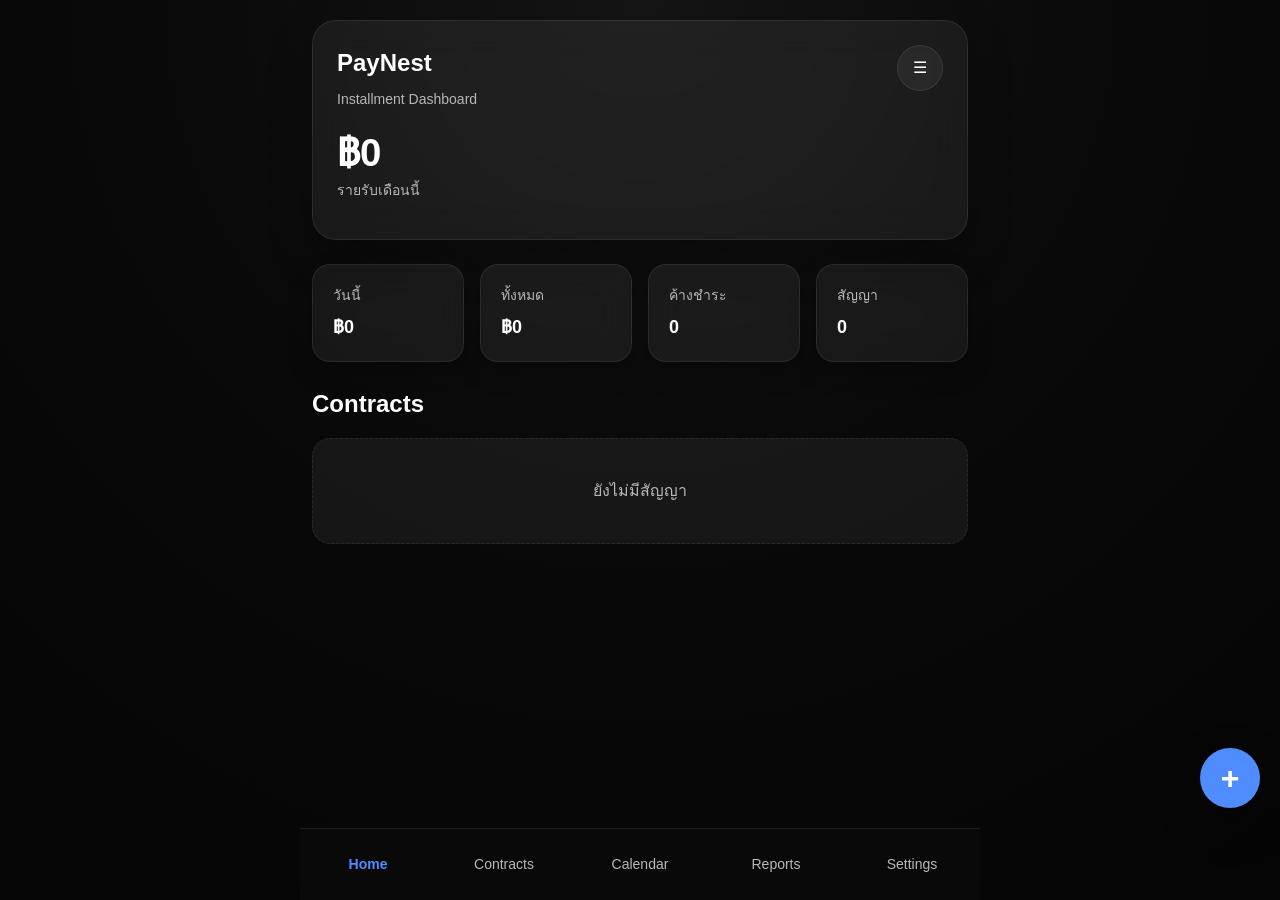
==== commit 94972247: "Update index.html" ====
--- a/index.html
+++ b/index.html
@@ -231,3 +231,4 @@
 
 </body>
 </html>
+
--- a/css/variables.css
+++ b/css/variables.css
@@ -0,0 +1,111 @@
+/* ==========================================
+   PayNest v1
+   File : variables.css
+   Version : 1.0.0
+   Description : Design Tokens
+========================================== */
+
+:root{
+
+    /* ========= Colors ========= */
+
+    --color-primary:#4f8cff;
+    --color-primary-hover:#3f7df0;
+
+    --color-success:#2ecc71;
+    --color-warning:#f39c12;
+    --color-danger:#e74c3c;
+
+    --color-background:#050505;
+    --color-surface:#101010;
+    --color-surface-2:#171717;
+
+    --color-text:#ffffff;
+    --color-text-secondary:#b8b8b8;
+
+    --color-border:rgba(255,255,255,.08);
+
+    /* ========= Glass ========= */
+
+    --glass-background:rgba(255,255,255,.06);
+    --glass-border:rgba(255,255,255,.08);
+    --glass-blur:18px;
+
+    /* ========= Shadow ========= */
+
+    --shadow-sm:
+        0 4px 12px rgba(0,0,0,.18);
+
+    --shadow-md:
+        0 10px 24px rgba(0,0,0,.28);
+
+    --shadow-lg:
+        0 18px 40px rgba(0,0,0,.35);
+
+    /* ========= Radius ========= */
+
+    --radius-sm:10px;
+    --radius-md:14px;
+    --radius-lg:18px;
+    --radius-xl:24px;
+    --radius-pill:999px;
+
+    /* ========= Font ========= */
+
+    --font-family:
+        Inter,
+        "Noto Sans Thai",
+        sans-serif;
+
+    --font-size-xs:.75rem;
+    --font-size-sm:.875rem;
+    --font-size-md:1rem;
+    --font-size-lg:1.125rem;
+    --font-size-xl:1.5rem;
+    --font-size-hero:2.4rem;
+
+    --font-weight-normal:400;
+    --font-weight-medium:500;
+    --font-weight-semibold:600;
+    --font-weight-bold:700;
+
+    /* ========= Spacing ========= */
+
+    --space-1:4px;
+    --space-2:8px;
+    --space-3:12px;
+    --space-4:16px;
+    --space-5:20px;
+    --space-6:24px;
+    --space-7:32px;
+    --space-8:40px;
+
+    /* ========= Layout ========= */
+
+    --container-width:680px;
+
+    --bottom-nav-height:72px;
+
+    --fab-size:60px;
+    --fab-bottom:92px;
+    --fab-right:20px;
+
+    --icon-button-size:46px;
+
+    /* ========= Safe Area ========= */
+
+    --safe-top:env(safe-area-inset-top);
+    --safe-bottom:env(safe-area-inset-bottom);
+
+    /* ========= Transition ========= */
+
+    --transition-fast:.2s ease;
+    --transition-normal:.3s ease;
+
+    /* ========= Z Index ========= */
+
+    --z-navbar:100;
+    --z-fab:200;
+    --z-modal:1000;
+
+}
--- a/css/layout.css
+++ b/css/layout.css
@@ -0,0 +1,191 @@
+/* ==========================================
+   PayNest v1
+   File : layout.css
+   Version : 1.0.0
+   Description : Application Layout
+========================================== */
+
+/* ---------- App ---------- */
+
+.app{
+
+    width:100%;
+    max-width:var(--container-width);
+
+    min-height:100vh;
+
+    margin:0 auto;
+
+    padding:var(--space-5);
+
+    padding-top:
+        calc(
+            var(--space-5)
+            + var(--safe-top)
+        );
+
+    padding-bottom:
+        calc(
+            var(--bottom-nav-height)
+            + var(--space-6)
+            + var(--safe-bottom)
+        );
+
+}
+
+/* ---------- Main Content ---------- */
+
+.section{
+
+    display:flex;
+
+    flex-direction:column;
+
+    gap:var(--space-4);
+
+    margin-top:var(--space-6);
+
+}
+
+/* ---------- Hero ---------- */
+
+.hero-card{
+
+    display:flex;
+
+    flex-direction:column;
+
+    gap:var(--space-6);
+
+}
+
+.hero-header{
+
+    display:flex;
+
+    align-items:flex-start;
+
+    justify-content:space-between;
+
+}
+
+.hero-title{
+
+    display:flex;
+
+    flex-direction:column;
+
+    gap:var(--space-2);
+
+}
+
+.hero-content{
+
+    display:flex;
+
+    flex-direction:column;
+
+    gap:var(--space-2);
+
+}
+
+/* ---------- Summary ---------- */
+
+.summary-grid{
+
+    display:grid;
+
+    grid-template-columns:
+        repeat(2,1fr);
+
+    gap:var(--space-4);
+
+    margin-top:var(--space-6);
+
+}
+
+/* ---------- Section Header ---------- */
+
+.section-header{
+
+    display:flex;
+
+    align-items:center;
+
+    justify-content:space-between;
+
+}
+
+/* ---------- Contract List ---------- */
+
+.contract-list{
+
+    display:flex;
+
+    flex-direction:column;
+
+    gap:var(--space-4);
+
+}
+
+/* ---------- Bottom Navigation ---------- */
+
+.bottom-nav{
+
+    position:fixed;
+
+    left:50%;
+
+    bottom:0;
+
+    transform:translateX(-50%);
+
+    width:100%;
+
+    max-width:var(--container-width);
+
+    height:calc(
+        var(--bottom-nav-height)
+        + var(--safe-bottom)
+    );
+
+    padding-bottom:var(--safe-bottom);
+
+    display:grid;
+
+    grid-template-columns:
+        repeat(5,1fr);
+
+    align-items:center;
+
+    z-index:var(--z-navbar);
+
+}
+
+/* ---------- Floating Button ---------- */
+
+.fab{
+
+    position:fixed;
+
+    right:var(--fab-right);
+
+    bottom:
+        calc(
+            var(--fab-bottom)
+            + var(--safe-bottom)
+        );
+
+    width:var(--fab-size);
+
+    height:var(--fab-size);
+
+    display:flex;
+
+    align-items:center;
+
+    justify-content:center;
+
+    z-index:var(--z-fab);
+
+}
--- a/css/components.css
+++ b/css/components.css
@@ -0,0 +1,314 @@
+/* ==========================================
+   PayNest v1
+   File : components.css
+   Version : 1.0.0
+   Description : UI Components
+========================================== */
+
+/* ---------- Hero Card ---------- */
+
+.hero-card{
+
+    background:var(--glass-background);
+
+    border:1px solid var(--glass-border);
+
+    backdrop-filter:blur(var(--glass-blur));
+    -webkit-backdrop-filter:blur(var(--glass-blur));
+
+    border-radius:var(--radius-xl);
+
+    padding:var(--space-6);
+
+    min-height:220px;
+
+    box-shadow:var(--shadow-lg);
+
+}
+
+.hero-title h1{
+
+    color:var(--color-text);
+
+    font-size:var(--font-size-xl);
+
+    font-weight:var(--font-weight-bold);
+
+}
+
+.hero-title p{
+
+    color:var(--color-text-secondary);
+
+    font-size:var(--font-size-sm);
+
+}
+
+.hero-content h2{
+
+    color:var(--color-text);
+
+    font-size:var(--font-size-hero);
+
+    font-weight:var(--font-weight-bold);
+
+    line-height:1;
+
+}
+
+.hero-content span{
+
+    color:var(--color-text-secondary);
+
+    font-size:var(--font-size-sm);
+
+}
+
+/* ---------- Summary Card ---------- */
+
+.summary-card{
+
+    background:var(--glass-background);
+
+    border:1px solid var(--glass-border);
+
+    backdrop-filter:blur(var(--glass-blur));
+    -webkit-backdrop-filter:blur(var(--glass-blur));
+
+    border-radius:var(--radius-lg);
+
+    padding:var(--space-5);
+
+    box-shadow:var(--shadow-md);
+
+}
+
+.summary-card span{
+
+    display:block;
+
+    color:var(--color-text-secondary);
+
+    font-size:var(--font-size-sm);
+
+}
+
+.summary-card strong{
+
+    display:block;
+
+    margin-top:var(--space-2);
+
+    color:var(--color-text);
+
+    font-size:var(--font-size-lg);
+
+    font-weight:var(--font-weight-bold);
+
+}
+
+/* ---------- Contract Card ---------- */
+
+.contract-card{
+
+    background:var(--glass-background);
+
+    border:1px solid var(--glass-border);
+
+    backdrop-filter:blur(var(--glass-blur));
+    -webkit-backdrop-filter:blur(var(--glass-blur));
+
+    border-radius:var(--radius-lg);
+
+    padding:var(--space-5);
+
+    box-shadow:var(--shadow-md);
+
+    display:flex;
+
+    flex-direction:column;
+
+    gap:var(--space-3);
+
+}
+
+.contract-card h3{
+
+    font-size:var(--font-size-lg);
+
+    font-weight:var(--font-weight-semibold);
+
+    color:var(--color-text);
+
+}
+
+.contract-card p{
+
+    color:var(--color-text-secondary);
+
+    font-size:var(--font-size-sm);
+
+}
+
+/* ---------- Progress ---------- */
+
+.progress{
+
+    width:100%;
+
+    height:8px;
+
+    background:var(--color-surface);
+
+    border-radius:var(--radius-pill);
+
+    overflow:hidden;
+
+}
+
+.progress-bar{
+
+    width:0;
+
+    height:100%;
+
+    background:linear-gradient(
+        90deg,
+        var(--color-primary),
+        #72a7ff
+    );
+
+    transition:width var(--transition-normal);
+
+}
+
+/* ---------- Icon Button ---------- */
+
+.icon-button{
+
+    width:var(--icon-button-size);
+
+    height:var(--icon-button-size);
+
+    display:flex;
+
+    align-items:center;
+
+    justify-content:center;
+
+    border-radius:50%;
+
+    background:var(--glass-background);
+
+    border:1px solid var(--glass-border);
+
+    color:var(--color-text);
+
+    transition:
+        background var(--transition-fast),
+        transform var(--transition-fast);
+
+}
+
+.icon-button:hover{
+
+    background:rgba(255,255,255,.10);
+
+}
+
+.icon-button:active{
+
+    transform:scale(.96);
+
+}
+
+/* ---------- Floating Button ---------- */
+
+.fab{
+
+    background:var(--color-primary);
+
+    color:#ffffff;
+
+    border-radius:50%;
+
+    font-size:2rem;
+
+    font-weight:var(--font-weight-bold);
+
+    box-shadow:var(--shadow-lg);
+
+    transition:
+        transform var(--transition-fast),
+        background var(--transition-fast);
+
+}
+
+.fab:hover{
+
+    background:var(--color-primary-hover);
+
+}
+
+.fab:active{
+
+    transform:scale(.95);
+
+}
+
+/* ---------- Bottom Navigation ---------- */
+
+.bottom-nav{
+
+    background:rgba(10,10,10,.94);
+
+    backdrop-filter:blur(var(--glass-blur));
+    -webkit-backdrop-filter:blur(var(--glass-blur));
+
+    border-top:1px solid var(--color-border);
+
+}
+
+.nav-item{
+
+    height:100%;
+
+    display:flex;
+
+    align-items:center;
+
+    justify-content:center;
+
+    color:var(--color-text-secondary);
+
+    font-size:var(--font-size-sm);
+
+    transition:color var(--transition-fast);
+
+}
+
+.nav-item.active{
+
+    color:var(--color-primary);
+
+    font-weight:var(--font-weight-semibold);
+
+}
+
+/* ---------- Empty State ---------- */
+
+.empty-state{
+
+    padding:var(--space-8);
+
+    text-align:center;
+
+    color:var(--color-text-secondary);
+
+    background:var(--glass-background);
+
+    border:1px dashed var(--glass-border);
+
+    border-radius:var(--radius-lg);
+
+}
--- a/css/animations.css
+++ b/css/animations.css
@@ -0,0 +1,201 @@
+/* ==========================================
+   PayNest v1
+   File : animations.css
+   Version : 1.0.0
+   Description : Animation System
+========================================== */
+
+/* ---------- Fade In ---------- */
+
+@keyframes fadeIn{
+
+    from{
+
+        opacity:0;
+
+        transform:translateY(16px);
+
+    }
+
+    to{
+
+        opacity:1;
+
+        transform:translateY(0);
+
+    }
+
+}
+
+/* ---------- Slide Up ---------- */
+
+@keyframes slideUp{
+
+    from{
+
+        opacity:0;
+
+        transform:translateY(32px);
+
+    }
+
+    to{
+
+        opacity:1;
+
+        transform:translateY(0);
+
+    }
+
+}
+
+/* ---------- Scale In ---------- */
+
+@keyframes scaleIn{
+
+    from{
+
+        opacity:0;
+
+        transform:scale(.95);
+
+    }
+
+    to{
+
+        opacity:1;
+
+        transform:scale(1);
+
+    }
+
+}
+
+/* ---------- Pulse ---------- */
+
+@keyframes pulse{
+
+    0%{
+
+        transform:scale(1);
+
+    }
+
+    50%{
+
+        transform:scale(1.04);
+
+    }
+
+    100%{
+
+        transform:scale(1);
+
+    }
+
+}
+
+/* ---------- Ripple ---------- */
+
+@keyframes ripple{
+
+    from{
+
+        transform:scale(.9);
+
+        opacity:.6;
+
+    }
+
+    to{
+
+        transform:scale(1.3);
+
+        opacity:0;
+
+    }
+
+}
+
+/* ---------- Utility Classes ---------- */
+
+.fade-in{
+
+    animation:fadeIn .35s ease both;
+
+}
+
+.slide-up{
+
+    animation:slideUp .45s ease both;
+
+}
+
+.scale-in{
+
+    animation:scaleIn .25s ease both;
+
+}
+
+.pulse{
+
+    animation:pulse 2s infinite;
+
+}
+
+/* ---------- Hover ---------- */
+
+.contract-card{
+
+    transition:
+        transform var(--transition-fast),
+        box-shadow var(--transition-fast);
+
+}
+
+.contract-card:hover{
+
+    transform:translateY(-2px);
+
+    box-shadow:var(--shadow-lg);
+
+}
+
+.summary-card{
+
+    transition:
+        transform var(--transition-fast);
+
+}
+
+.summary-card:hover{
+
+    transform:translateY(-2px);
+
+}
+
+.hero-card{
+
+    animation:fadeIn .45s ease;
+
+}
+
+.fab{
+
+    transition:
+        transform var(--transition-fast),
+        box-shadow var(--transition-fast);
+
+}
+
+.fab:hover{
+
+    transform:translateY(-2px);
+
+}
+
+.fab:active{
+
+    transform:scale(.94);
+
+}
--- a/css/responsive.css
+++ b/css/responsive.css
@@ -0,0 +1,123 @@
+/* ==========================================
+   PayNest v1
+   File : responsive.css
+   Version : 1.0.0
+   Description : Responsive Layout
+========================================== */
+
+/* ---------- Small Mobile ---------- */
+
+@media (max-width:360px){
+
+    .app{
+
+        padding:var(--space-4);
+
+        padding-top:
+            calc(
+                var(--space-4)
+                + var(--safe-top)
+            );
+
+        padding-bottom:
+            calc(
+                var(--bottom-nav-height)
+                + var(--space-5)
+                + var(--safe-bottom)
+            );
+
+    }
+
+    .summary-grid{
+
+        grid-template-columns:1fr;
+
+    }
+
+    .hero-content h2{
+
+        font-size:2rem;
+
+    }
+
+    .hero-card{
+
+        min-height:190px;
+
+    }
+
+    .fab{
+
+        width:54px;
+
+        height:54px;
+
+        right:16px;
+
+    }
+
+}
+
+/* ---------- Mobile ---------- */
+
+@media (min-width:361px) and (max-width:767px){
+
+    .summary-grid{
+
+        grid-template-columns:
+            repeat(2,1fr);
+
+    }
+
+}
+
+/* ---------- Tablet ---------- */
+
+@media (min-width:768px){
+
+    .app{
+
+        padding-left:32px;
+
+        padding-right:32px;
+
+    }
+
+    .summary-grid{
+
+        grid-template-columns:
+            repeat(4,1fr);
+
+    }
+
+    .contract-list{
+
+        gap:20px;
+
+    }
+
+}
+
+/* ---------- Desktop ---------- */
+
+@media (min-width:1024px){
+
+    .app{
+
+        max-width:720px;
+
+    }
+
+}
+
+/* ---------- Large Desktop ---------- */
+
+@media (min-width:1440px){
+
+    .app{
+
+        max-width:760px;
+
+    }
+
+}
--- a/css/style.css
+++ b/css/style.css
@@ -0,0 +1,304 @@
+/* ==========================================
+   PayNest v1
+   File : style.css
+   Version : 1.0.0
+   Description : Global Utilities
+========================================== */
+
+/* ---------- Body ---------- */
+
+body{
+
+    background:
+        radial-gradient(
+            circle at top,
+            #151515 0%,
+            #090909 45%,
+            #050505 100%
+        );
+
+}
+
+/* ---------- Scrollbar ---------- */
+
+::-webkit-scrollbar{
+
+    width:8px;
+
+}
+
+::-webkit-scrollbar-track{
+
+    background:#0b0b0b;
+
+}
+
+::-webkit-scrollbar-thumb{
+
+    background:#303030;
+
+    border-radius:999px;
+
+}
+
+::-webkit-scrollbar-thumb:hover{
+
+    background:#505050;
+
+}
+
+/* ---------- Utility ---------- */
+
+.hidden{
+
+    display:none !important;
+
+}
+
+.text-center{
+
+    text-align:center;
+
+}
+
+.w-100{
+
+    width:100%;
+
+}
+
+.flex{
+
+    display:flex;
+
+}
+
+.flex-column{
+
+    flex-direction:column;
+
+}
+
+.flex-center{
+
+    display:flex;
+
+    align-items:center;
+
+    justify-content:center;
+
+}
+
+.space-between{
+
+    justify-content:space-between;
+
+}
+
+.align-center{
+
+    align-items:center;
+
+}
+
+.gap-1{
+
+    gap:var(--space-1);
+
+}
+
+.gap-2{
+
+    gap:var(--space-2);
+
+}
+
+.gap-3{
+
+    gap:var(--space-3);
+
+}
+
+.gap-4{
+
+    gap:var(--space-4);
+
+}
+
+/* ---------- Margin ---------- */
+
+.mt-1{
+
+    margin-top:var(--space-1);
+
+}
+
+.mt-2{
+
+    margin-top:var(--space-2);
+
+}
+
+.mt-3{
+
+    margin-top:var(--space-3);
+
+}
+
+.mt-4{
+
+    margin-top:var(--space-4);
+
+}
+
+.mt-5{
+
+    margin-top:var(--space-5);
+
+}
+
+.mb-1{
+
+    margin-bottom:var(--space-1);
+
+}
+
+.mb-2{
+
+    margin-bottom:var(--space-2);
+
+}
+
+.mb-3{
+
+    margin-bottom:var(--space-3);
+
+}
+
+.mb-4{
+
+    margin-bottom:var(--space-4);
+
+}
+
+.mb-5{
+
+    margin-bottom:var(--space-5);
+
+}
+
+/* ---------- Padding ---------- */
+
+.p-1{
+
+    padding:var(--space-1);
+
+}
+
+.p-2{
+
+    padding:var(--space-2);
+
+}
+
+.p-3{
+
+    padding:var(--space-3);
+
+}
+
+.p-4{
+
+    padding:var(--space-4);
+
+}
+
+.p-5{
+
+    padding:var(--space-5);
+
+}
+
+/* ---------- Radius ---------- */
+
+.round{
+
+    border-radius:50%;
+
+}
+
+.radius-sm{
+
+    border-radius:var(--radius-sm);
+
+}
+
+.radius-md{
+
+    border-radius:var(--radius-md);
+
+}
+
+.radius-lg{
+
+    border-radius:var(--radius-lg);
+
+}
+
+.radius-xl{
+
+    border-radius:var(--radius-xl);
+
+}
+
+/* ---------- Glass ---------- */
+
+.glass{
+
+    background:var(--glass-background);
+
+    border:1px solid var(--glass-border);
+
+    backdrop-filter:blur(var(--glass-blur));
+
+    -webkit-backdrop-filter:blur(var(--glass-blur));
+
+}
+
+/* ---------- Shadow ---------- */
+
+.shadow-sm{
+
+    box-shadow:var(--shadow-sm);
+
+}
+
+.shadow-md{
+
+    box-shadow:var(--shadow-md);
+
+}
+
+.shadow-lg{
+
+    box-shadow:var(--shadow-lg);
+
+}
+
+/* ---------- Transition ---------- */
+
+.transition{
+
+    transition:all var(--transition-normal);
+
+}
+
+/* ---------- Selection ---------- */
+
+::selection{
+
+    background:var(--color-primary);
+
+    color:#ffffff;
+
+}
